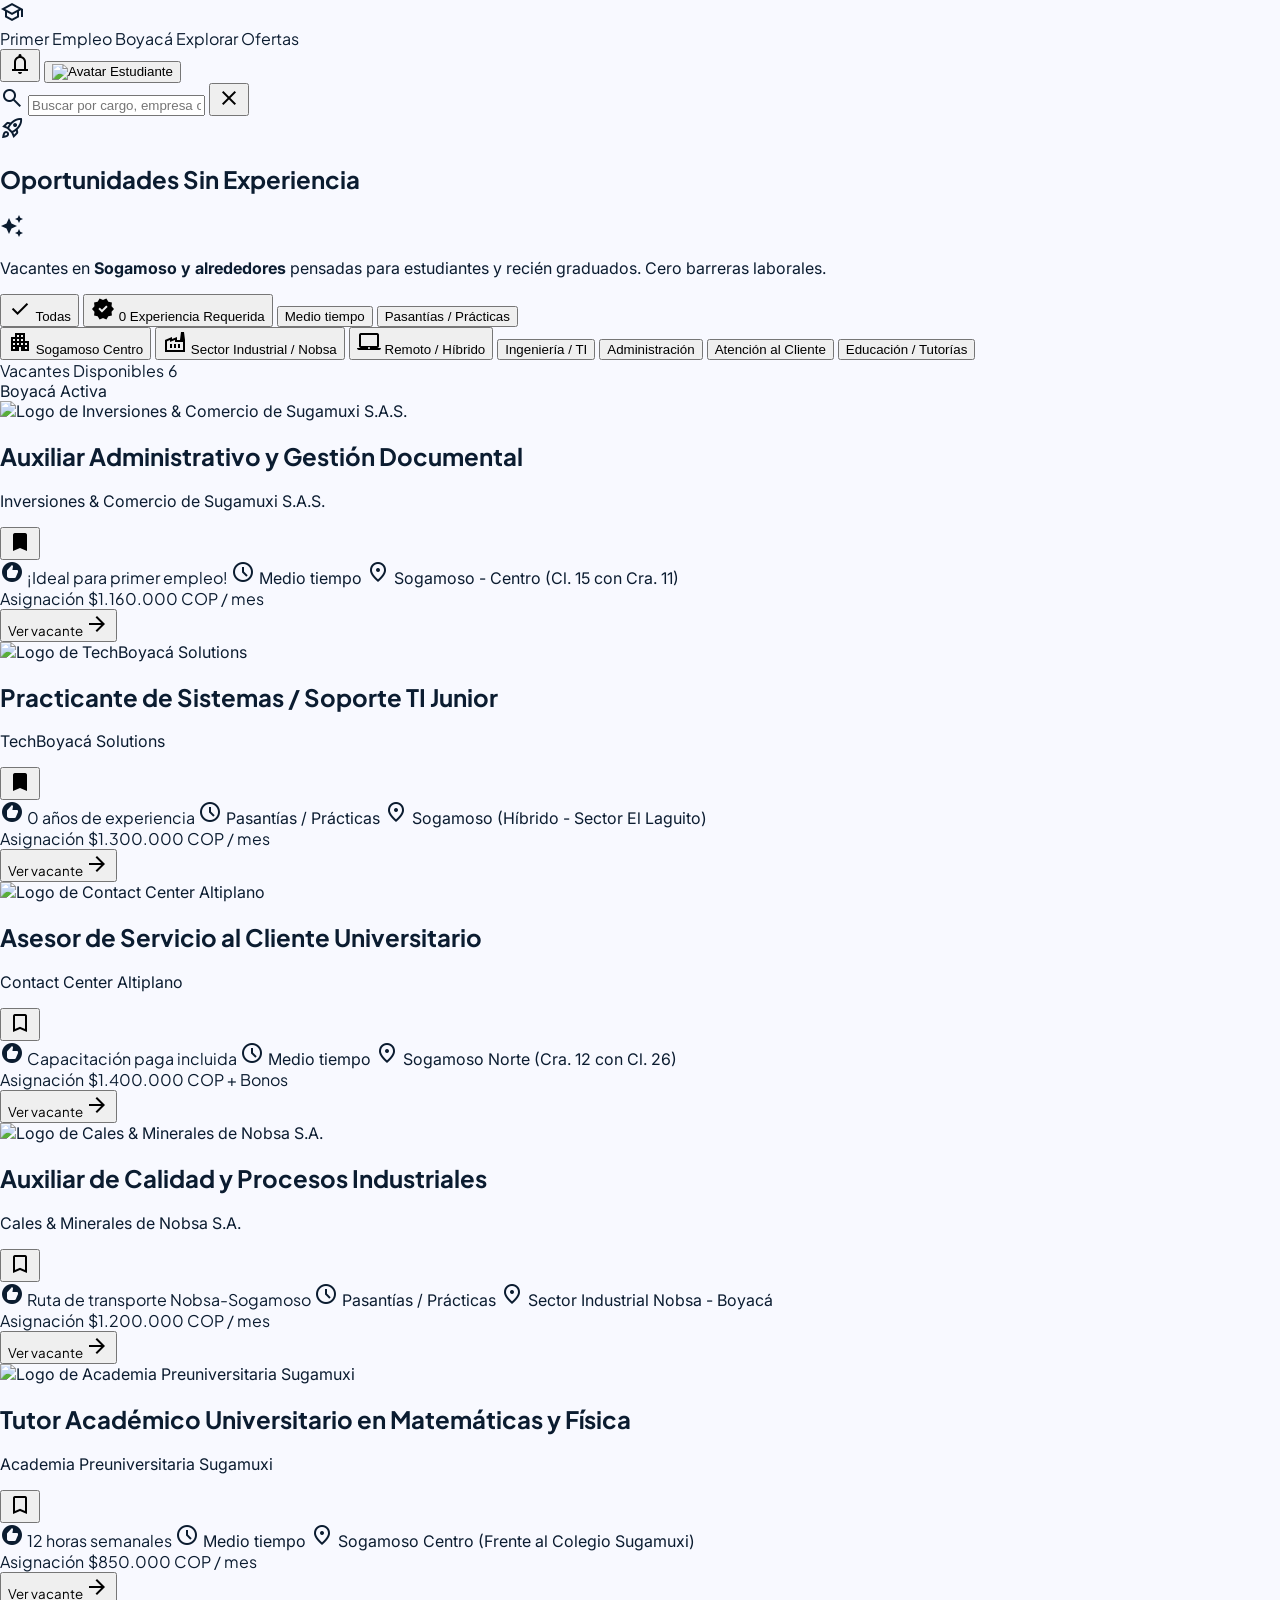
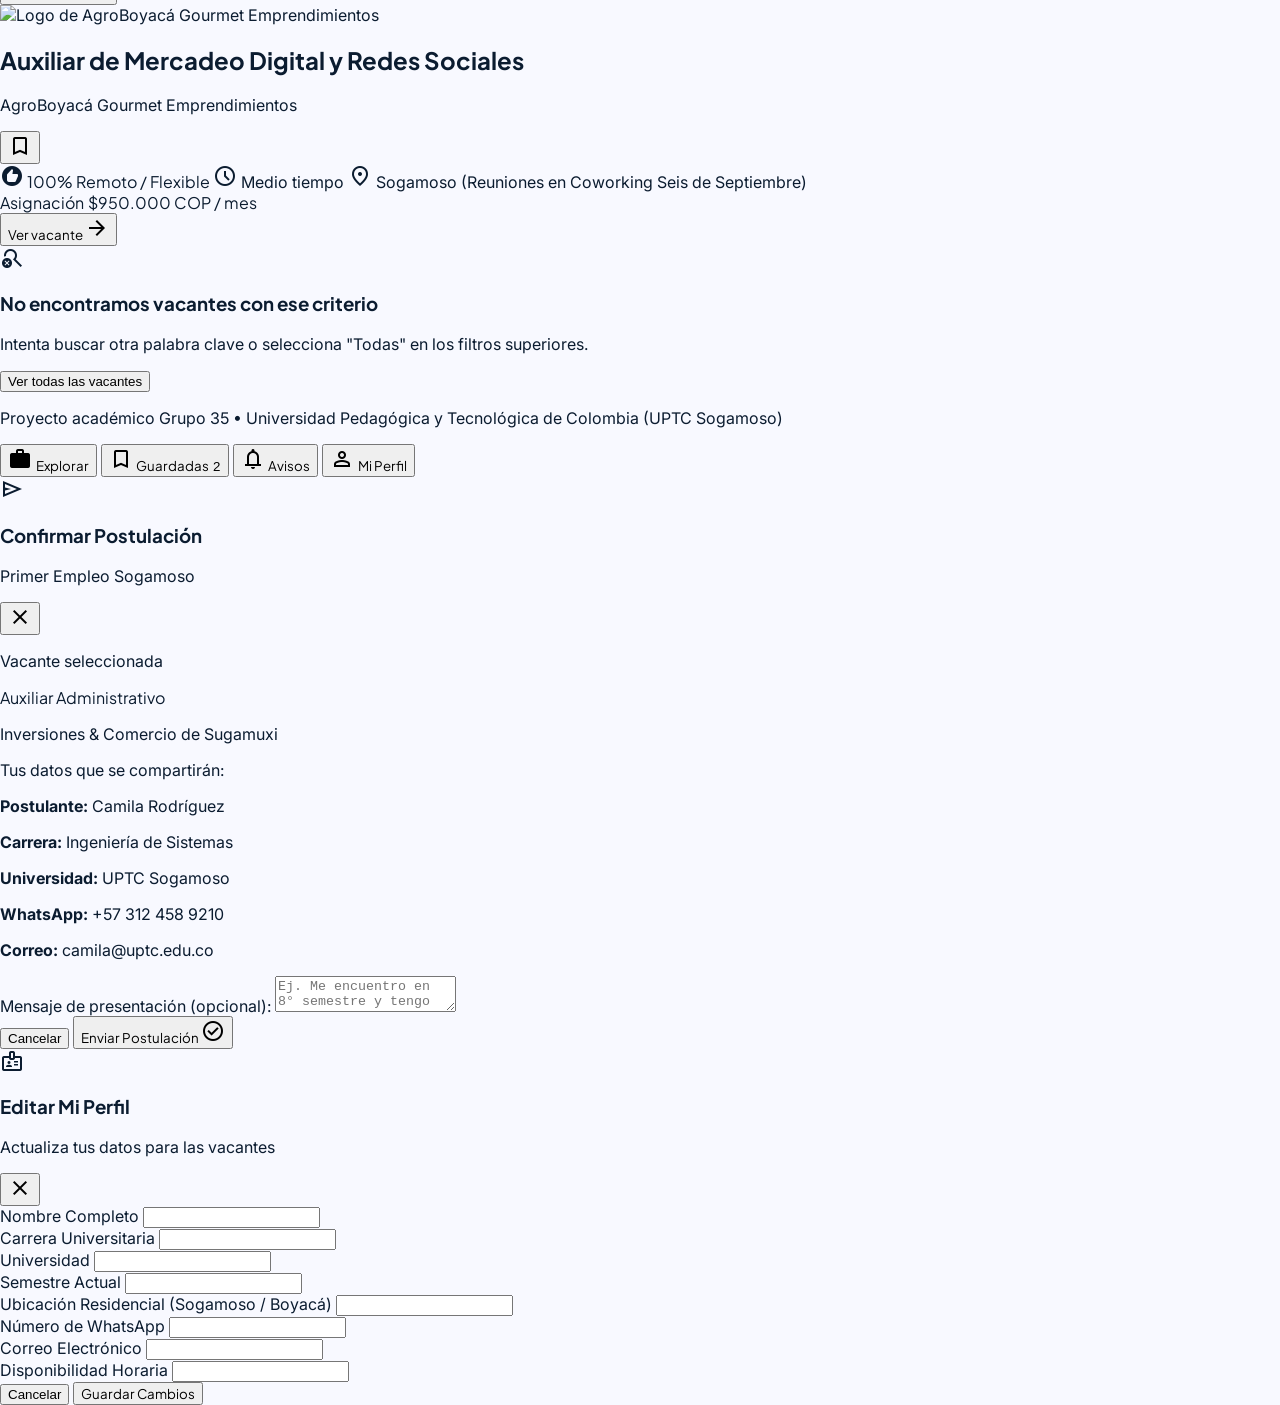
==== index.html @ 39387366 "feat: complete initial implementation of Primer Empleo Boyacá web app (Grupo 35)" ====
<!DOCTYPE html>
<html lang="es">
<head>
  <meta charset="utf-8"/>
  <meta content="width=device-width, initial-scale=1.0, maximum-scale=1.0, user-scalable=no, viewport-fit=cover" name="viewport"/>
  <title>Primer Empleo Boyacá | Sogamoso y Alrededores</title>

  <!-- Google Fonts & Material Symbols -->
  <link rel="preconnect" href="https://fonts.googleapis.com"/>
  <link crossorigin="" href="https://fonts.gstatic.com" rel="preconnect"/>
  <link href="https://fonts.googleapis.com/css2?family=Inter:wght@400;500;600&family=Plus+Jakarta+Sans:wght@600;700;800&display=swap" rel="stylesheet"/>
  <link href="https://fonts.googleapis.com/css2?family=Material+Symbols+Outlined:opsz,wght,FILL,GRAD@20..48,100..700,0..1,-50..200" rel="stylesheet"/>

  <!-- Tailwind CSS CDN -->
  <script src="https://cdn.tailwindcss.com"></script>
  <script id="tailwind-config">
    tailwind.config = {
      darkMode: "class",
      theme: {
        extend: {
          colors: {
            "primary": "#006b47",
            "primary-container": "#00875a",
            "on-primary": "#ffffff",
            "primary-fixed": "#8df7c1",
            "primary-fixed-dim": "#71dba6",
            "on-primary-fixed": "#002113",
            "on-primary-fixed-variant": "#005235",
            "secondary": "#525d80",
            "secondary-container": "#cad6ff",
            "on-secondary-container": "#515c7f",
            "tertiary": "#006a61",
            "tertiary-container": "#00857a",
            "surface": "#f8f9ff",
            "on-surface": "#0b1c30",
            "on-surface-variant": "#3e4942",
            "surface-container-lowest": "#ffffff",
            "surface-container-low": "#eff4ff",
            "surface-container": "#e5eeff",
            "surface-container-high": "#dce9ff",
            "surface-container-highest": "#d3e4fe",
            "error": "#ba1a1a",
            "error-container": "#ffdad6",
            "on-error-container": "#93000a"
          },
          fontFamily: {
            sans: ["Inter", "sans-serif"],
            heading: ["Plus Jakarta Sans", "sans-serif"]
          }
        }
      }
    };
  </script>

  <!-- Custom CSS -->
  <link rel="stylesheet" href="css/styles.css"/>
</head>

<body class="bg-surface font-sans text-on-surface antialiased min-h-screen flex flex-col justify-between selection:bg-primary-fixed selection:text-on-primary-fixed">

  <!-- ================= TOP APP BAR ================= -->
  <header class="fixed top-0 w-full z-40 pt-safe bg-surface/90 backdrop-blur-xl border-b border-surface-container-high/60 shadow-sm transition-all">
    <div class="max-w-2xl mx-auto h-16 px-4 flex items-center justify-between gap-3">
      <!-- Logo y Título -->
      <div class="flex items-center gap-2.5 min-w-0 cursor-pointer" id="header-brand-btn">
        <div class="w-10 h-10 rounded-xl bg-primary text-on-primary flex items-center justify-center shrink-0 shadow-sm">
          <span class="material-symbols-outlined text-[24px]">school</span>
        </div>
        <div class="flex flex-col min-w-0">
          <span class="text-[11px] font-bold uppercase tracking-wider text-primary truncate font-heading">
            Primer Empleo Boyacá
          </span>
          <span class="text-base font-bold text-on-surface leading-tight truncate font-heading" id="header-screen-title">
            Explorar Ofertas
          </span>
        </div>
      </div>

      <!-- Icono de Estado / Perfil Rápido -->
      <div class="flex items-center gap-2">
        <button id="header-alerts-btn" aria-label="Notificaciones" class="relative w-10 h-10 flex items-center justify-center rounded-xl text-on-surface-variant hover:bg-surface-container active:scale-95 transition-all">
          <span class="material-symbols-outlined text-[22px]">notifications</span>
          <span id="header-notif-badge" class="absolute top-2 right-2 w-2.5 h-2.5 bg-primary rounded-full ring-2 ring-surface"></span>
        </button>

        <button id="header-profile-btn" aria-label="Mi Perfil" class="relative group p-0.5 rounded-full hover:ring-2 hover:ring-primary/40 transition-all">
          <img id="header-avatar" alt="Avatar Estudiante" class="w-9 h-9 rounded-full object-cover ring-2 ring-primary/20" src=""/>
          <span class="absolute bottom-0 right-0 w-3 h-3 bg-primary border-2 border-surface rounded-full"></span>
        </button>
      </div>
    </div>
  </header>

  <!-- ================= MAIN CONTENT WRAPPER ================= -->
  <main class="flex-1 w-full max-w-2xl mx-auto pt-16 pb-24 px-4 min-h-screen">

    <!-- ========================================== -->
    <!-- VIEW 1: EXPLORAR OFERTAS                   -->
    <!-- ========================================== -->
    <section id="view-explorar" class="view-screen pt-4 pb-6 space-y-4">
      
      <!-- Buscador principal -->
      <div class="relative w-full">
        <div class="flex items-center w-full h-12 bg-surface-container-lowest rounded-xl border border-surface-container-high/80 shadow-sm px-3.5 gap-2.5 focus-within:ring-2 focus-within:ring-primary/40 focus-within:border-primary transition-all">
          <span class="material-symbols-outlined text-primary text-[22px] shrink-0">search</span>
          <input 
            type="text" 
            id="search-input" 
            placeholder="Buscar por cargo, empresa o área (ej. Soporte, Auxiliar...)"
            class="w-full bg-transparent text-on-surface text-sm placeholder:text-on-surface-variant/70 focus:outline-none"
          />
          <button id="clear-search-btn" type="button" aria-label="Limpiar búsqueda" class="hidden text-on-surface-variant hover:text-on-surface p-1 transition-colors">
            <span class="material-symbols-outlined text-[18px]">close</span>
          </button>
        </div>
      </div>

      <!-- Banner de bienvenida regional -->
      <div class="relative overflow-hidden bg-gradient-to-br from-surface-container via-surface-container-low to-secondary-container/40 rounded-2xl p-4 shadow-sm border border-surface-container-high/50">
        <div class="flex items-start gap-3 relative z-10">
          <div class="w-10 h-10 rounded-xl bg-primary text-on-primary flex items-center justify-center shrink-0 shadow-sm">
            <span class="material-symbols-outlined text-[22px]">rocket_launch</span>
          </div>
          <div class="flex-1 min-w-0 pr-1">
            <div class="flex items-center gap-1.5">
              <h2 class="font-heading font-bold text-base text-on-surface">Oportunidades Sin Experiencia</h2>
              <span class="material-symbols-outlined text-primary text-[18px]" style="font-variation-settings: 'FILL' 1;">auto_awesome</span>
            </div>
            <p class="text-xs text-on-surface-variant mt-0.5 leading-snug">
              Vacantes en <strong>Sogamoso y alrededores</strong> pensadas para estudiantes y recién graduados. Cero barreras laborales.
            </p>
          </div>
        </div>
        <div class="absolute -right-6 -bottom-6 w-24 h-24 rounded-full bg-primary-fixed/30 pointer-events-none blur-xl"></div>
      </div>

      <!-- Carrusel de Filtros Rápidos (Chips) -->
      <div class="w-full overflow-x-auto no-scrollbar -mx-4 px-4 py-1">
        <div class="flex items-center gap-2 whitespace-nowrap min-w-max" id="filter-chips-container">
          <button class="filter-chip active flex items-center gap-1.5 h-8 px-3.5 rounded-full bg-primary text-on-primary text-xs font-semibold shadow-sm transition-all active:scale-95" data-filter="all">
            <span class="material-symbols-outlined text-[16px]">check</span>
            <span>Todas</span>
          </button>
          <button class="filter-chip flex items-center gap-1.5 h-8 px-3.5 rounded-full bg-primary-fixed text-on-primary-fixed text-xs font-semibold shadow-sm transition-all hover:bg-primary-fixed-dim active:scale-95" data-filter="no_exp">
            <span class="material-symbols-outlined text-[16px] text-primary" style="font-variation-settings: 'FILL' 1;">verified</span>
            <span>0 Experiencia Requerida</span>
          </button>
          <button class="filter-chip flex items-center h-8 px-3 rounded-full bg-surface-container-lowest border border-surface-container-high text-on-surface text-xs font-medium transition-all hover:bg-surface-container active:scale-95" data-filter="medio_tiempo">
            Medio tiempo
          </button>
          <button class="filter-chip flex items-center h-8 px-3 rounded-full bg-surface-container-lowest border border-surface-container-high text-on-surface text-xs font-medium transition-all hover:bg-surface-container active:scale-95" data-filter="practicas">
            Pasantías / Prácticas
          </button>
          <div class="h-4 w-[1px] bg-surface-container-highest mx-0.5"></div>
          <button class="filter-chip flex items-center gap-1 h-8 px-3 rounded-full bg-surface-container-low text-secondary text-xs font-medium transition-all hover:bg-surface-container active:scale-95" data-filter="sogamoso_centro">
            <span class="material-symbols-outlined text-[15px]">apartment</span>
            <span>Sogamoso Centro</span>
          </button>
          <button class="filter-chip flex items-center gap-1 h-8 px-3 rounded-full bg-surface-container-low text-secondary text-xs font-medium transition-all hover:bg-surface-container active:scale-95" data-filter="nobsa">
            <span class="material-symbols-outlined text-[15px]">factory</span>
            <span>Sector Industrial / Nobsa</span>
          </button>
          <button class="filter-chip flex items-center gap-1 h-8 px-3 rounded-full bg-surface-container-low text-secondary text-xs font-medium transition-all hover:bg-surface-container active:scale-95" data-filter="remoto">
            <span class="material-symbols-outlined text-[15px]">laptop_mac</span>
            <span>Remoto / Híbrido</span>
          </button>
          <button class="filter-chip flex items-center gap-1 h-8 px-3 rounded-full bg-surface-container text-on-surface text-xs font-medium transition-all hover:bg-surface-container-high active:scale-95" data-filter="area_ingenieria">
            <span>Ingeniería / TI</span>
          </button>
          <button class="filter-chip flex items-center gap-1 h-8 px-3 rounded-full bg-surface-container text-on-surface text-xs font-medium transition-all hover:bg-surface-container-high active:scale-95" data-filter="area_admin">
            <span>Administración</span>
          </button>
          <button class="filter-chip flex items-center gap-1 h-8 px-3 rounded-full bg-surface-container text-on-surface text-xs font-medium transition-all hover:bg-surface-container-high active:scale-95" data-filter="area_servicio">
            <span>Atención al Cliente</span>
          </button>
          <button class="filter-chip flex items-center gap-1 h-8 px-3 rounded-full bg-surface-container text-on-surface text-xs font-medium transition-all hover:bg-surface-container-high active:scale-95" data-filter="area_tutoria">
            <span>Educación / Tutorías</span>
          </button>
        </div>
      </div>

      <!-- Barra de estado del feed -->
      <div class="flex items-center justify-between pt-1 px-1">
        <div class="flex items-center gap-2">
          <span class="font-heading font-bold text-base text-on-surface">Vacantes Disponibles</span>
          <span id="jobs-count-badge" class="px-2 py-0.5 rounded-full bg-primary text-on-primary text-xs font-bold font-heading">
            6
          </span>
        </div>
        <span class="text-xs text-secondary font-medium flex items-center gap-1">
          <span class="w-2 h-2 rounded-full bg-primary animate-pulse"></span>
          Boyacá Activa
        </span>
      </div>

      <!-- Feed de ofertas laborales -->
      <div id="jobs-feed-container" class="space-y-4">
        <!-- Renderizado dinámicamente con JavaScript -->
      </div>

      <!-- Estado vacío para búsquedas sin resultados -->
      <div id="jobs-empty-state" class="hidden flex-col items-center justify-center p-8 text-center bg-surface-container-lowest rounded-2xl border border-surface-container-high/60">
        <div class="w-14 h-14 rounded-full bg-surface-container flex items-center justify-center text-on-surface-variant mb-3">
          <span class="material-symbols-outlined text-[28px]">search_off</span>
        </div>
        <h3 class="font-heading font-bold text-base text-on-surface">No encontramos vacantes con ese criterio</h3>
        <p class="text-xs text-on-surface-variant mt-1 max-w-xs">
          Intenta buscar otra palabra clave o selecciona "Todas" en los filtros superiores.
        </p>
        <button id="reset-filters-btn" class="mt-4 px-4 py-2 bg-primary text-on-primary rounded-xl text-xs font-semibold hover:bg-primary-container transition-all">
          Ver todas las vacantes
        </button>
      </div>

      <!-- Tarjeta informativa de proyecto UPTC / Grupo 35 -->
      <div class="p-3.5 bg-surface-container-lowest rounded-xl border border-surface-container-high/60 text-center">
        <p class="text-[11px] text-on-surface-variant">
          Proyecto académico Grupo 35 • Universidad Pedagógica y Tecnológica de Colombia (UPTC Sogamoso)
        </p>
      </div>
    </section>

    <!-- ========================================== -->
    <!-- VIEW 2: DETALLE DE VACANTE                 -->
    <!-- ========================================== -->
    <section id="view-detalle" class="view-screen hidden pt-2 pb-6 space-y-4">
      
      <!-- Barra superior de navegación interna -->
      <div class="flex items-center justify-between pb-1">
        <button id="btn-back-detail" class="flex items-center gap-1 px-3 py-1.5 rounded-xl bg-surface-container text-on-surface hover:bg-surface-container-high active:scale-95 transition-all text-xs font-semibold">
          <span class="material-symbols-outlined text-[18px]">arrow_back</span>
          <span>Volver al listado</span>
        </button>
        <button id="detail-share-btn" class="w-9 h-9 rounded-xl bg-surface-container-lowest border border-surface-container-high text-on-surface-variant hover:text-primary flex items-center justify-center active:scale-95 transition-all" title="Compartir vacante">
          <span class="material-symbols-outlined text-[20px]">share</span>
        </button>
      </div>

      <!-- Trust Badge: Oportunidad Juvenil Verificada -->
      <div class="bg-primary-fixed/20 p-3.5 rounded-xl flex items-center justify-between gap-3 shadow-sm border border-primary-fixed/40">
        <div class="flex items-center gap-2.5">
          <div class="w-9 h-9 rounded-full bg-primary flex items-center justify-center text-on-primary shrink-0 shadow-sm">
            <span class="material-symbols-outlined text-[18px]">verified</span>
          </div>
          <div>
            <p class="text-xs font-bold text-primary font-heading tracking-tight">Oportunidad Juvenil Verificada</p>
            <p class="text-[11px] text-on-surface-variant">Sin barreras ni exigencia de experiencia previa</p>
          </div>
        </div>
        <span class="px-2 py-0.5 rounded-full bg-primary-fixed text-on-primary-fixed text-[10px] font-extrabold uppercase shrink-0">
          100% Sugamuxi
        </span>
      </div>

      <!-- Tarjeta de Cabecera de la Vacante -->
      <div class="bg-surface-container-lowest p-5 rounded-2xl shadow-sm border border-surface-container-high/60 space-y-3.5">
        <div class="flex items-start gap-3.5">
          <div class="w-13 h-13 w-12 h-12 rounded-xl bg-surface-container flex items-center justify-center shrink-0 overflow-hidden shadow-inner">
            <img id="detail-company-logo" class="w-full h-full object-cover" src="" alt="Logo Empresa"/>
          </div>
          <div class="flex-1 min-w-0">
            <span class="inline-block px-2.5 py-0.5 rounded-full bg-primary/10 text-primary text-[11px] font-bold font-heading mb-1">
              Sin experiencia previa
            </span>
            <h2 id="detail-title" class="font-heading font-extrabold text-lg text-on-surface leading-snug">
              Título de la Vacante
            </h2>
            <p id="detail-company" class="text-xs text-secondary font-semibold mt-0.5">
              Empresa
            </p>
          </div>
        </div>

        <!-- Insignias rápidas -->
        <div class="flex flex-wrap gap-2 pt-1">
          <div class="flex items-center gap-1.5 px-3 py-1 rounded-lg bg-surface-container text-on-surface-variant text-xs font-medium">
            <span class="material-symbols-outlined text-[16px] text-tertiary">location_on</span>
            <span id="detail-location-badge">Sogamoso</span>
          </div>
          <div class="flex items-center gap-1.5 px-3 py-1 rounded-lg bg-secondary-container/50 text-on-secondary-container text-xs font-medium">
            <span class="material-symbols-outlined text-[16px]">schedule</span>
            <span id="detail-modality-badge">Medio tiempo</span>
          </div>
          <div class="flex items-center gap-1.5 px-3 py-1 rounded-lg bg-surface-container text-on-surface-variant text-xs font-medium">
            <span class="material-symbols-outlined text-[16px] text-primary">school</span>
            <span>Adaptable a clases</span>
          </div>
        </div>

        <!-- Bloque de Remuneración -->
        <div class="p-3.5 bg-surface-container-low rounded-xl flex items-center justify-between">
          <div>
            <p class="text-[10px] font-bold uppercase tracking-wider text-on-surface-variant font-heading">Asignación Mensual</p>
            <p id="detail-salary" class="font-heading font-extrabold text-base text-primary">
              $1.160.000 COP <span class="text-xs font-normal text-on-surface-variant">/ mes</span>
            </p>
          </div>
          <div class="text-right">
            <span id="detail-perk" class="inline-flex items-center gap-1 text-on-surface text-[11px] bg-surface-container-highest px-2.5 py-1 rounded-md font-medium">
              <span class="material-symbols-outlined text-[14px] text-primary">commute</span>
              Aux. transporte incluido
            </span>
          </div>
        </div>
      </div>

      <!-- Pestañas Interactivas: Requisitos / Funciones / Sede -->
      <div class="bg-surface-container-lowest rounded-2xl shadow-sm border border-surface-container-high/60 overflow-hidden">
        <!-- Controles de Pestañas -->
        <div class="flex bg-surface-container-low p-1.5 gap-1.5" role="tablist">
          <button id="tab-req-btn" class="tab-btn active flex-1 py-2 px-2.5 rounded-lg text-xs font-bold transition-all flex items-center justify-center gap-1.5">
            <span class="material-symbols-outlined text-[16px]">fact_check</span>
            <span>Requisitos</span>
          </button>
          <button id="tab-func-btn" class="tab-btn flex-1 py-2 px-2.5 rounded-lg text-xs font-semibold transition-all flex items-center justify-center gap-1.5">
            <span class="material-symbols-outlined text-[16px]">assignment</span>
            <span>Funciones</span>
          </button>
          <button id="tab-loc-btn" class="tab-btn flex-1 py-2 px-2.5 rounded-lg text-xs font-semibold transition-all flex items-center justify-center gap-1.5">
            <span class="material-symbols-outlined text-[16px]">storefront</span>
            <span>Sede & Plus</span>
          </button>
        </div>

        <!-- Contenido Pestaña 1: Requisitos -->
        <div id="tab-content-req" class="p-4 space-y-3.5">
          <div>
            <h3 class="font-heading font-bold text-sm text-on-surface mb-1">Perfil Académico Sugerido</h3>
            <p id="detail-academic" class="text-xs text-on-surface-variant leading-relaxed">
              Dirigido a estudiantes de educación superior de Sogamoso.
            </p>
          </div>
          <div class="space-y-2">
            <h3 class="font-heading font-bold text-sm text-on-surface">Requisitos Básicos</h3>
            <ul id="detail-requirements-list" class="space-y-2">
              <!-- Renderizado dinámico -->
            </ul>
          </div>
        </div>

        <!-- Contenido Pestaña 2: Funciones -->
        <div id="tab-content-func" class="p-4 space-y-3 hidden">
          <h3 class="font-heading font-bold text-sm text-on-surface">Lo que aprenderás y harás en el cargo</h3>
          <ul id="detail-duties-list" class="space-y-2.5">
            <!-- Renderizado dinámico -->
          </ul>
        </div>

        <!-- Contenido Pestaña 3: Sede & Plus -->
        <div id="tab-content-loc" class="p-4 space-y-3.5 hidden">
          <div>
            <h3 class="font-heading font-bold text-sm text-on-surface mb-1">Ubicación y Entorno</h3>
            <div class="flex items-start gap-2.5 p-3 rounded-xl bg-surface-container-low text-xs">
              <span class="material-symbols-outlined text-primary text-[20px] shrink-0 mt-0.5">pin_drop</span>
              <div class="space-y-1">
                <p id="detail-address" class="font-semibold text-on-surface">Calle 15 Sogamoso Centro</p>
                <p id="detail-nearby" class="text-on-surface-variant">A dos cuadras de la Plaza de la Villa</p>
              </div>
            </div>
          </div>
          <div class="p-3 rounded-xl bg-surface-container-low text-xs space-y-1">
            <div class="flex items-center gap-1.5 font-semibold text-on-surface">
              <span class="material-symbols-outlined text-tertiary text-[18px]">nature_people</span>
              <span>Ambiente Laboral Juvenil</span>
            </div>
            <p id="detail-atmosphere" class="text-on-surface-variant">
              Tutor asignado y cultura orientada al aprendizaje formativo.
            </p>
          </div>
        </div>
      </div>

      <!-- Barra flotante inferior de acciones para la vacante -->
      <div class="sticky bottom-20 z-20 bg-surface/95 backdrop-blur-md p-3 rounded-2xl border border-surface-container-high/80 shadow-lg flex items-center gap-2.5">
        <button id="detail-toggle-save-btn" class="w-12 h-12 rounded-xl border border-surface-container-high bg-surface-container-lowest text-on-surface-variant hover:text-primary flex items-center justify-center shrink-0 active:scale-95 transition-all" title="Guardar oferta">
          <span class="material-symbols-outlined text-[24px]">bookmark</span>
        </button>
        <button id="detail-apply-btn" class="flex-1 h-12 rounded-xl bg-primary hover:bg-primary-container text-on-primary font-heading font-bold text-sm shadow-md active:scale-98 transition-all flex items-center justify-center gap-2">
          <span>Postularme con mi Perfil</span>
          <span class="material-symbols-outlined text-[18px]">send</span>
        </button>
      </div>
    </section>

    <!-- ========================================== -->
    <!-- VIEW 3: OFERTAS GUARDADAS                  -->
    <!-- ========================================== -->
    <section id="view-guardadas" class="view-screen hidden pt-4 pb-6 space-y-4">
      
      <!-- Banner de bienvenida -->
      <div class="relative overflow-hidden rounded-2xl bg-surface-container-low p-4 shadow-sm border border-surface-container-high/60">
        <div class="flex items-start gap-3">
          <div class="w-10 h-10 rounded-xl bg-primary/10 flex items-center justify-center shrink-0 text-primary">
            <span class="material-symbols-outlined text-[24px]">bookmark_heart</span>
          </div>
          <div class="flex-1 min-w-0">
            <div class="flex items-center justify-between gap-2">
              <h2 class="font-heading font-bold text-base text-on-surface">Tus Ofertas Guardadas</h2>
              <span id="saved-count-pill" class="px-2.5 py-0.5 rounded-full bg-primary-container text-on-primary text-xs font-bold font-heading shrink-0">
                2 vacantes
              </span>
            </div>
            <p class="text-xs text-on-surface-variant mt-0.5">
              Revisa periódicamente los plazos para no perder ninguna oportunidad.
            </p>
          </div>
        </div>
      </div>

      <!-- Chips de Filtrado de Guardadas -->
      <div class="flex items-center gap-2 overflow-x-auto no-scrollbar py-1">
        <button class="saved-filter-chip active flex items-center gap-1.5 px-3 py-1.5 rounded-full bg-primary text-on-primary text-xs font-semibold shrink-0 shadow-sm transition-all" data-filter="all">
          <span class="material-symbols-outlined text-[15px]">all_inclusive</span>
          <span id="saved-filter-all-label">Todas (2)</span>
        </button>
        <button class="saved-filter-chip flex items-center gap-1.5 px-3 py-1.5 rounded-full bg-surface-container-lowest border border-surface-container-high text-on-surface text-xs font-medium shrink-0 hover:bg-surface-container transition-all" data-filter="active">
          <span class="material-symbols-outlined text-[15px] text-primary">check_circle</span>
          <span id="saved-filter-active-label">Disponibles</span>
        </button>
        <button class="saved-filter-chip flex items-center gap-1.5 px-3 py-1.5 rounded-full bg-surface-container-lowest border border-surface-container-high text-on-surface text-xs font-medium shrink-0 hover:bg-surface-container transition-all" data-filter="closing">
          <span class="material-symbols-outlined text-[15px] text-error">timer</span>
          <span id="saved-filter-closing-label">Próximas a cerrar</span>
        </button>
      </div>

      <!-- Lista de ofertas guardadas -->
      <div id="saved-jobs-container" class="space-y-4">
        <!-- Renderizado dinámico -->
      </div>

      <!-- Estado vacío para guardadas -->
      <div id="saved-empty-state" class="hidden flex-col items-center justify-center p-8 text-center bg-surface-container-lowest rounded-2xl border border-surface-container-high/60">
        <div class="w-14 h-14 rounded-full bg-surface-container flex items-center justify-center text-primary mb-3">
          <span class="material-symbols-outlined text-[28px]">bookmark_add</span>
        </div>
        <h3 class="font-heading font-bold text-base text-on-surface">No tienes ofertas guardadas aún</h3>
        <p class="text-xs text-on-surface-variant mt-1 max-w-xs">
          Guarda las ofertas que llamen tu atención para revisarlas luego con calma o postularte.
        </p>
        <button id="go-explore-from-saved" class="mt-4 px-4 py-2 bg-primary text-on-primary rounded-xl text-xs font-semibold hover:bg-primary-container transition-all">
          Explorar vacantes ahora
        </button>
      </div>
    </section>

    <!-- ========================================== -->
    <!-- VIEW 4: PERFIL DEL ESTUDIANTE              -->
    <!-- ========================================== -->
    <section id="view-perfil" class="view-screen hidden pt-4 pb-6 space-y-4">
      
      <!-- Tarjeta Principal del Perfil -->
      <div class="relative bg-surface-container-lowest rounded-2xl p-5 shadow-sm border border-surface-container-high/60 overflow-hidden">
        <div class="absolute -right-8 -top-8 w-32 h-32 rounded-full bg-secondary-container/40 pointer-events-none blur-2xl"></div>
        
        <div class="flex items-start justify-between gap-3 mb-3">
          <div class="relative shrink-0">
            <img id="profile-avatar" class="w-16 h-16 rounded-2xl object-cover shadow-sm bg-surface-container ring-2 ring-primary/20" src="" alt="Foto Perfil"/>
            <div class="absolute -bottom-1 -right-1 bg-surface-container-lowest p-1 rounded-full shadow-sm">
              <div class="w-3.5 h-3.5 bg-primary rounded-full flex items-center justify-center">
                <span class="material-symbols-outlined text-[10px] text-on-primary font-bold">verified</span>
              </div>
            </div>
          </div>
          
          <button id="btn-open-edit-profile" class="flex items-center gap-1.5 px-3 py-1.5 rounded-xl bg-surface-container hover:bg-surface-container-high text-primary font-heading font-bold text-xs transition-all active:scale-95 shadow-sm">
            <span class="material-symbols-outlined text-[16px]">edit</span>
            <span>Editar Perfil</span>
          </button>
        </div>

        <div>
          <span class="inline-flex items-center gap-1.5 px-2.5 py-0.5 rounded-full bg-primary/10 text-primary text-[11px] font-bold font-heading mb-1">
            <span class="w-2 h-2 rounded-full bg-primary animate-pulse"></span>
            Buscando Primer Empleo
          </span>
          <h2 id="profile-name" class="font-heading font-extrabold text-lg text-on-surface">Camila Rodríguez Morales</h2>
          <p id="profile-career" class="text-xs text-on-surface-variant mt-0.5">
            Estudiante de 8° Semestre • Ingeniería de Sistemas y Computación
          </p>
          <div class="flex items-center gap-1 text-on-surface-variant text-xs mt-1">
            <span class="material-symbols-outlined text-[15px] text-primary">location_on</span>
            <span id="profile-location">Sogamoso, Boyacá</span>
          </div>
        </div>

        <!-- Barra de completitud -->
        <div class="mt-4 pt-3 border-t border-surface-container-high/60">
          <div class="flex items-center justify-between mb-1.5">
            <div class="flex items-center gap-1.5">
              <span class="material-symbols-outlined text-[16px] text-primary">electric_bolt</span>
              <span class="text-xs font-heading font-semibold text-on-surface">Completitud del Perfil</span>
            </div>
            <span id="profile-completion-pct" class="font-heading font-bold text-xs text-primary">85%</span>
          </div>
          <div class="w-full h-2 bg-surface-container-highest rounded-full overflow-hidden">
            <div id="profile-completion-bar" class="h-full bg-primary rounded-full transition-all duration-500 ease-out" style="width: 85%;"></div>
          </div>
          <p class="text-[11px] text-on-surface-variant mt-1.5 flex items-center gap-1">
            <span class="material-symbols-outlined text-[13px] text-tertiary">check_circle</span>
            <span>Un perfil completo duplica tus oportunidades de contacto por empresas en Sogamoso.</span>
          </p>
        </div>
      </div>

      <!-- Datos Básicos -->
      <div class="bg-surface-container-lowest rounded-2xl p-4 shadow-sm border border-surface-container-high/60 space-y-3">
        <div class="flex items-center gap-2">
          <div class="w-8 h-8 rounded-lg bg-surface-container flex items-center justify-center text-primary">
            <span class="material-symbols-outlined text-[20px]">person_pin</span>
          </div>
          <h3 class="font-heading font-bold text-sm text-on-surface">Datos de Contacto y Disponibilidad</h3>
        </div>

        <div class="grid grid-cols-1 gap-2 text-xs">
          <div class="flex items-start gap-2.5 p-2.5 rounded-xl bg-surface-container-low">
            <span class="material-symbols-outlined text-[18px] text-secondary mt-0.5">home_pin</span>
            <div>
              <p class="text-[10px] text-on-surface-variant uppercase font-bold tracking-wider">Ubicación Residencial</p>
              <p id="profile-residence" class="font-semibold text-on-surface">Sogamoso, Boyacá (Barrio El Laguito)</p>
            </div>
          </div>

          <div class="flex items-start gap-2.5 p-2.5 rounded-xl bg-surface-container-low">
            <span class="material-symbols-outlined text-[18px] text-secondary mt-0.5">chat</span>
            <div>
              <p class="text-[10px] text-on-surface-variant uppercase font-bold tracking-wider">WhatsApp • Contacto Rápido</p>
              <p id="profile-phone" class="font-semibold text-on-surface">+57 312 458 9210</p>
            </div>
          </div>

          <div class="flex items-start gap-2.5 p-2.5 rounded-xl bg-surface-container-low">
            <span class="material-symbols-outlined text-[18px] text-secondary mt-0.5">mail</span>
            <div class="min-w-0">
              <p class="text-[10px] text-on-surface-variant uppercase font-bold tracking-wider">Correo Institucional</p>
              <p id="profile-email" class="font-semibold text-primary truncate">camila.rodriguez01@uptc.edu.co</p>
            </div>
          </div>

          <div class="flex items-start gap-2.5 p-2.5 rounded-xl bg-primary/5 border border-primary/20">
            <span class="material-symbols-outlined text-[18px] text-primary mt-0.5">schedule</span>
            <div>
              <p class="text-[10px] text-primary uppercase font-bold tracking-wider">Disponibilidad Horaria</p>
              <p id="profile-availability" class="font-semibold text-on-surface">Medio tiempo (Tardes y sábados disponibles)</p>
            </div>
          </div>
        </div>
      </div>

      <!-- Estudios Universitarios -->
      <div class="bg-surface-container-lowest rounded-2xl p-4 shadow-sm border border-surface-container-high/60 space-y-3">
        <div class="flex items-center gap-2">
          <div class="w-8 h-8 rounded-lg bg-surface-container flex items-center justify-center text-primary">
            <span class="material-symbols-outlined text-[20px]">school</span>
          </div>
          <h3 class="font-heading font-bold text-sm text-on-surface">Formación Académica</h3>
        </div>

        <div class="p-3 rounded-xl bg-surface-container-low space-y-1 text-xs">
          <div class="flex items-center justify-between">
            <span id="profile-university" class="font-heading font-bold text-on-surface">UPTC Sede Sogamoso</span>
            <span id="profile-semester-badge" class="px-2 py-0.5 bg-primary-container text-on-primary rounded-full text-[10px] font-bold">8° Semestre</span>
          </div>
          <p id="profile-faculty" class="text-on-surface-variant">Facultad Seccional Sogamoso</p>
          <p id="profile-degree" class="font-medium text-secondary">Ingeniería de Sistemas y Computación</p>
        </div>
      </div>

      <!-- Habilidades Técnicas -->
      <div class="bg-surface-container-lowest rounded-2xl p-4 shadow-sm border border-surface-container-high/60 space-y-3">
        <div class="flex items-center justify-between">
          <div class="flex items-center gap-2">
            <div class="w-8 h-8 rounded-lg bg-surface-container flex items-center justify-center text-primary">
              <span class="material-symbols-outlined text-[20px]">terminal</span>
            </div>
            <h3 class="font-heading font-bold text-sm text-on-surface">Habilidades Técnicas</h3>
          </div>
        </div>

        <div id="technical-skills-list" class="flex flex-wrap gap-1.5">
          <!-- Renderizado dinámico -->
        </div>

        <!-- Input para agregar nueva habilidad técnica -->
        <div class="flex items-center gap-2 pt-1">
          <input 
            type="text" 
            id="new-tech-skill-input" 
            placeholder="Añadir habilidad (ej. Excel, Python...)"
            class="flex-1 bg-surface-container-low text-xs rounded-xl px-3 py-2 border border-surface-container-high focus:outline-none focus:ring-1 focus:ring-primary"
          />
          <button id="add-tech-skill-btn" class="px-3 py-2 bg-primary text-on-primary rounded-xl text-xs font-semibold hover:bg-primary-container active:scale-95 transition-all">
            Agregar
          </button>
        </div>
      </div>

      <!-- Habilidades Blandas -->
      <div class="bg-surface-container-lowest rounded-2xl p-4 shadow-sm border border-surface-container-high/60 space-y-3">
        <div class="flex items-center justify-between">
          <div class="flex items-center gap-2">
            <div class="w-8 h-8 rounded-lg bg-surface-container flex items-center justify-center text-primary">
              <span class="material-symbols-outlined text-[20px]">psychology</span>
            </div>
            <h3 class="font-heading font-bold text-sm text-on-surface">Competencias y Habilidades Blandas</h3>
          </div>
        </div>

        <div id="soft-skills-list" class="flex flex-wrap gap-1.5">
          <!-- Renderizado dinámico -->
        </div>

        <!-- Input para agregar nueva habilidad blanda -->
        <div class="flex items-center gap-2 pt-1">
          <input 
            type="text" 
            id="new-soft-skill-input" 
            placeholder="Añadir competencia (ej. Liderazgo, Puntualidad...)"
            class="flex-1 bg-surface-container-low text-xs rounded-xl px-3 py-2 border border-surface-container-high focus:outline-none focus:ring-1 focus:ring-primary"
          />
          <button id="add-soft-skill-btn" class="px-3 py-2 bg-secondary text-on-primary rounded-xl text-xs font-semibold hover:bg-secondary-container hover:text-on-secondary-container active:scale-95 transition-all">
            Agregar
          </button>
        </div>
      </div>

      <!-- Créditos Grupo 35 -->
      <div class="p-4 bg-surface-container rounded-2xl text-center space-y-1">
        <p class="font-heading font-bold text-xs text-on-surface">Primer Empleo Boyacá • Sogamoso</p>
        <p class="text-[11px] text-on-surface-variant">
          Desarrollado por Grupo 35: Danna Ximena Ibañez, Liseth Bibiana Pérez, Daniel Alejandro Bonilla, Nelson Leonardo Rojas.
        </p>
      </div>
    </section>

    <!-- ========================================== -->
    <!-- VIEW 5: AVISOS Y NOTIFICACIONES            -->
    <!-- ========================================== -->
    <section id="view-avisos" class="view-screen hidden pt-4 pb-6 space-y-4">
      <div class="flex items-center justify-between">
        <h2 class="font-heading font-bold text-base text-on-surface">Avisos y Novedades</h2>
        <button id="mark-read-all-btn" class="text-xs text-primary font-semibold hover:underline">
          Marcar todo como leído
        </button>
      </div>

      <div id="notifications-list" class="space-y-3">
        <!-- Renderizado dinámico -->
      </div>
    </section>
  </main>

  <!-- ================= BOTTOM NAVIGATION BAR ================= -->
  <nav class="fixed bottom-0 w-full z-40 pb-safe bg-surface/90 backdrop-blur-xl border-t border-surface-container-high/60 shadow-lg">
    <div class="max-w-2xl mx-auto h-16 px-3 flex items-center justify-around">
      <button class="nav-item flex flex-col items-center justify-center w-16 h-12 text-primary transition-colors group" data-view="explorar">
        <span class="material-symbols-outlined text-[24px] group-hover:scale-105 transition-transform" style="font-variation-settings: 'FILL' 1;">work</span>
        <span class="text-[11px] font-semibold mt-0.5 tracking-tight font-heading">Explorar</span>
      </button>

      <button class="nav-item flex flex-col items-center justify-center w-16 h-12 text-on-surface-variant hover:text-primary transition-colors group relative" data-view="guardadas">
        <span class="material-symbols-outlined text-[24px] group-hover:scale-105 transition-transform">bookmark</span>
        <span class="text-[11px] mt-0.5 tracking-tight font-heading">Guardadas</span>
        <span id="nav-saved-badge" class="hidden absolute top-1 right-3 w-4 h-4 bg-primary text-on-primary text-[9px] font-bold rounded-full flex items-center justify-center">2</span>
      </button>

      <button class="nav-item flex flex-col items-center justify-center w-16 h-12 text-on-surface-variant hover:text-primary transition-colors group relative" data-view="avisos">
        <span class="material-symbols-outlined text-[24px] group-hover:scale-105 transition-transform">notifications</span>
        <span class="text-[11px] mt-0.5 tracking-tight font-heading">Avisos</span>
        <span id="nav-notif-dot" class="absolute top-1.5 right-4 w-2 h-2 bg-primary rounded-full"></span>
      </button>

      <button class="nav-item flex flex-col items-center justify-center w-16 h-12 text-on-surface-variant hover:text-primary transition-colors group" data-view="perfil">
        <span class="material-symbols-outlined text-[24px] group-hover:scale-105 transition-transform">person</span>
        <span class="text-[11px] mt-0.5 tracking-tight font-heading">Mi Perfil</span>
      </button>
    </div>
  </nav>

  <!-- ================= MODAL: POSTULARME A VACANTE ================= -->
  <div id="modal-apply" class="fixed inset-0 z-50 bg-on-surface/40 backdrop-blur-sm hidden items-center justify-center p-4">
    <div class="w-full max-w-md bg-surface-container-lowest rounded-2xl p-5 shadow-2xl border border-surface-container-high space-y-4 animate-slide-up">
      <div class="flex items-center justify-between">
        <div class="flex items-center gap-2">
          <div class="w-9 h-9 rounded-xl bg-primary/10 text-primary flex items-center justify-center">
            <span class="material-symbols-outlined text-[20px]">send</span>
          </div>
          <div>
            <h3 class="font-heading font-bold text-base text-on-surface">Confirmar Postulación</h3>
            <p class="text-[11px] text-on-surface-variant">Primer Empleo Sogamoso</p>
          </div>
        </div>
        <button id="close-modal-apply-btn" class="w-8 h-8 rounded-full bg-surface-container text-on-surface-variant hover:text-on-surface flex items-center justify-center">
          <span class="material-symbols-outlined text-[18px]">close</span>
        </button>
      </div>

      <div class="p-3 rounded-xl bg-surface-container-low space-y-1 text-xs">
        <p class="text-[10px] text-on-surface-variant uppercase font-bold tracking-wider">Vacante seleccionada</p>
        <p id="modal-apply-job-title" class="font-heading font-bold text-sm text-primary">Auxiliar Administrativo</p>
        <p id="modal-apply-company" class="text-secondary font-medium">Inversiones & Comercio de Sugamuxi</p>
      </div>

      <div class="space-y-2 text-xs">
        <p class="text-[11px] font-bold text-on-surface">Tus datos que se compartirán:</p>
        <div class="space-y-1.5 p-3 rounded-xl border border-surface-container-high bg-surface-container-lowest">
          <p><strong class="text-on-surface-variant">Postulante:</strong> <span id="modal-apply-name">Camila Rodríguez</span></p>
          <p><strong class="text-on-surface-variant">Carrera:</strong> <span id="modal-apply-career">Ingeniería de Sistemas</span></p>
          <p><strong class="text-on-surface-variant">Universidad:</strong> <span id="modal-apply-uni">UPTC Sogamoso</span></p>
          <p><strong class="text-on-surface-variant">WhatsApp:</strong> <span id="modal-apply-phone">+57 312 458 9210</span></p>
          <p><strong class="text-on-surface-variant">Correo:</strong> <span id="modal-apply-email">camila@uptc.edu.co</span></p>
        </div>
      </div>

      <div class="space-y-1">
        <label for="apply-note" class="text-[11px] font-semibold text-on-surface">Mensaje de presentación (opcional):</label>
        <textarea id="apply-note" rows="2" placeholder="Ej. Me encuentro en 8° semestre y tengo disponibilidad en las tardes..." class="w-full text-xs p-2.5 rounded-xl border border-surface-container-high bg-surface-container-low focus:outline-none focus:ring-1 focus:ring-primary"></textarea>
      </div>

      <div class="flex items-center gap-2 pt-1">
        <button id="cancel-apply-btn" class="flex-1 py-2.5 rounded-xl bg-surface-container text-on-surface text-xs font-semibold hover:bg-surface-container-high transition-all">
          Cancelar
        </button>
        <button id="confirm-apply-btn" class="flex-1 py-2.5 rounded-xl bg-primary text-on-primary font-heading font-bold text-xs hover:bg-primary-container shadow-sm transition-all flex items-center justify-center gap-1.5">
          <span>Enviar Postulación</span>
          <span class="material-symbols-outlined text-[16px]">check_circle</span>
        </button>
      </div>
    </div>
  </div>

  <!-- ================= MODAL: EDITAR PERFIL ================= -->
  <div id="modal-edit-profile" class="fixed inset-0 z-50 bg-on-surface/40 backdrop-blur-sm hidden items-center justify-center p-4">
    <div class="w-full max-w-md max-h-[90vh] overflow-y-auto bg-surface-container-lowest rounded-2xl p-5 shadow-2xl border border-surface-container-high space-y-4 animate-slide-up">
      <div class="flex items-center justify-between">
        <div class="flex items-center gap-2">
          <div class="w-9 h-9 rounded-xl bg-primary/10 text-primary flex items-center justify-center">
            <span class="material-symbols-outlined text-[20px]">badge</span>
          </div>
          <div>
            <h3 class="font-heading font-bold text-base text-on-surface">Editar Mi Perfil</h3>
            <p class="text-[11px] text-on-surface-variant">Actualiza tus datos para las vacantes</p>
          </div>
        </div>
        <button id="close-modal-edit-profile-btn" class="w-8 h-8 rounded-full bg-surface-container text-on-surface-variant hover:text-on-surface flex items-center justify-center">
          <span class="material-symbols-outlined text-[18px]">close</span>
        </button>
      </div>

      <form id="edit-profile-form" class="space-y-3 text-xs">
        <div>
          <label class="block font-semibold text-on-surface mb-1">Nombre Completo</label>
          <input type="text" id="edit-name" required class="w-full p-2.5 rounded-xl bg-surface-container-low border border-surface-container-high focus:outline-none focus:ring-1 focus:ring-primary"/>
        </div>

        <div>
          <label class="block font-semibold text-on-surface mb-1">Carrera Universitaria</label>
          <input type="text" id="edit-career" required class="w-full p-2.5 rounded-xl bg-surface-container-low border border-surface-container-high focus:outline-none focus:ring-1 focus:ring-primary"/>
        </div>

        <div class="grid grid-cols-2 gap-2">
          <div>
            <label class="block font-semibold text-on-surface mb-1">Universidad</label>
            <input type="text" id="edit-university" required class="w-full p-2.5 rounded-xl bg-surface-container-low border border-surface-container-high focus:outline-none focus:ring-1 focus:ring-primary"/>
          </div>
          <div>
            <label class="block font-semibold text-on-surface mb-1">Semestre Actual</label>
            <input type="text" id="edit-semester" required class="w-full p-2.5 rounded-xl bg-surface-container-low border border-surface-container-high focus:outline-none focus:ring-1 focus:ring-primary"/>
          </div>
        </div>

        <div>
          <label class="block font-semibold text-on-surface mb-1">Ubicación Residencial (Sogamoso / Boyacá)</label>
          <input type="text" id="edit-location" required class="w-full p-2.5 rounded-xl bg-surface-container-low border border-surface-container-high focus:outline-none focus:ring-1 focus:ring-primary"/>
        </div>

        <div class="grid grid-cols-2 gap-2">
          <div>
            <label class="block font-semibold text-on-surface mb-1">Número de WhatsApp</label>
            <input type="text" id="edit-phone" required class="w-full p-2.5 rounded-xl bg-surface-container-low border border-surface-container-high focus:outline-none focus:ring-1 focus:ring-primary"/>
          </div>
          <div>
            <label class="block font-semibold text-on-surface mb-1">Correo Electrónico</label>
            <input type="email" id="edit-email" required class="w-full p-2.5 rounded-xl bg-surface-container-low border border-surface-container-high focus:outline-none focus:ring-1 focus:ring-primary"/>
          </div>
        </div>

        <div>
          <label class="block font-semibold text-on-surface mb-1">Disponibilidad Horaria</label>
          <input type="text" id="edit-availability" required class="w-full p-2.5 rounded-xl bg-surface-container-low border border-surface-container-high focus:outline-none focus:ring-1 focus:ring-primary"/>
        </div>

        <div class="flex items-center gap-2 pt-2">
          <button type="button" id="cancel-edit-profile-btn" class="flex-1 py-2.5 rounded-xl bg-surface-container text-on-surface text-xs font-semibold hover:bg-surface-container-high transition-all">
            Cancelar
          </button>
          <button type="submit" class="flex-1 py-2.5 rounded-xl bg-primary text-on-primary font-heading font-bold text-xs hover:bg-primary-container shadow-sm transition-all">
            Guardar Cambios
          </button>
        </div>
      </form>
    </div>
  </div>

  <!-- ================= FLOATING TOAST ================= -->
  <div id="toast-notification" class="flex items-center gap-2 px-4 py-2.5 bg-on-surface text-surface rounded-full shadow-2xl text-xs font-semibold">
    <span id="toast-icon" class="material-symbols-outlined text-[18px] text-primary-fixed">check_circle</span>
    <span id="toast-message">Acción completada con éxito</span>
  </div>

  <!-- Scripts -->
  <script type="module" src="js/app.js"></script>
</body>
</html>
---- css/styles.css ----
/* 
 * Estilos globales y personalizaciones de interfaz
 * Primer Empleo Boyacá (Sogamoso y alrededores)
 */

@layer base {
  html, body {
    width: 100%;
    margin: 0;
    padding: 0;
    background-color: #f8f9ff;
    color: #0b1c30;
    font-family: 'Inter', -apple-system, BlinkMacSystemFont, "Segoe UI", Roboto, sans-serif;
  }

  body {
    overscroll-behavior-y: none;
    -webkit-tap-highlight-color: transparent;
  }

  .pb-safe {
    padding-bottom: env(safe-area-inset-bottom, 16px);
  }

  .pt-safe {
    padding-top: env(safe-area-inset-top, 0px);
  }
}

/* Ocultar barra de desplazamiento pero permitir scroll táctil fluido */
.no-scrollbar::-webkit-scrollbar {
  display: none;
}
.no-scrollbar {
  -ms-overflow-style: none;
  scrollbar-width: none;
}

/* Tipografía de títulos */
h1, h2, h3, h4, .font-heading {
  font-family: 'Plus Jakarta Sans', sans-serif;
}

/* Transiciones suaves entre pantallas */
.view-screen {
  transition: opacity 0.25s cubic-bezier(0.16, 1, 0.3, 1), transform 0.25s cubic-bezier(0.16, 1, 0.3, 1);
}

.view-screen.hidden {
  display: none !important;
}

/* Animación de entrada de tarjetas y modales */
@keyframes slideUp {
  from {
    transform: translateY(12px);
    opacity: 0;
  }
  to {
    transform: translateY(0);
    opacity: 1;
  }
}

.animate-slide-up {
  animation: slideUp 0.3s cubic-bezier(0.16, 1, 0.3, 1) forwards;
}

/* Toast flotante de confirmación */
#toast-notification {
  position: fixed;
  bottom: 84px;
  left: 50%;
  transform: translateX(-50%) translateY(20px);
  opacity: 0;
  pointer-events: none;
  transition: all 0.28s cubic-bezier(0.16, 1, 0.3, 1);
  z-index: 9999;
}

#toast-notification.show {
  transform: translateX(-50%) translateY(0);
  opacity: 1;
  pointer-events: auto;
}

/* Botón flotante y efectos hover */
.interactive-tap:active {
  transform: scale(0.97);
}

/* Estilo para los tabs activos */
.tab-btn.active {
  background-color: #006b47;
  color: #ffffff;
  box-shadow: 0 1px 3px rgba(0, 107, 71, 0.3);
}

.tab-btn:not(.active) {
  color: #3e4942;
  background-color: transparent;
}
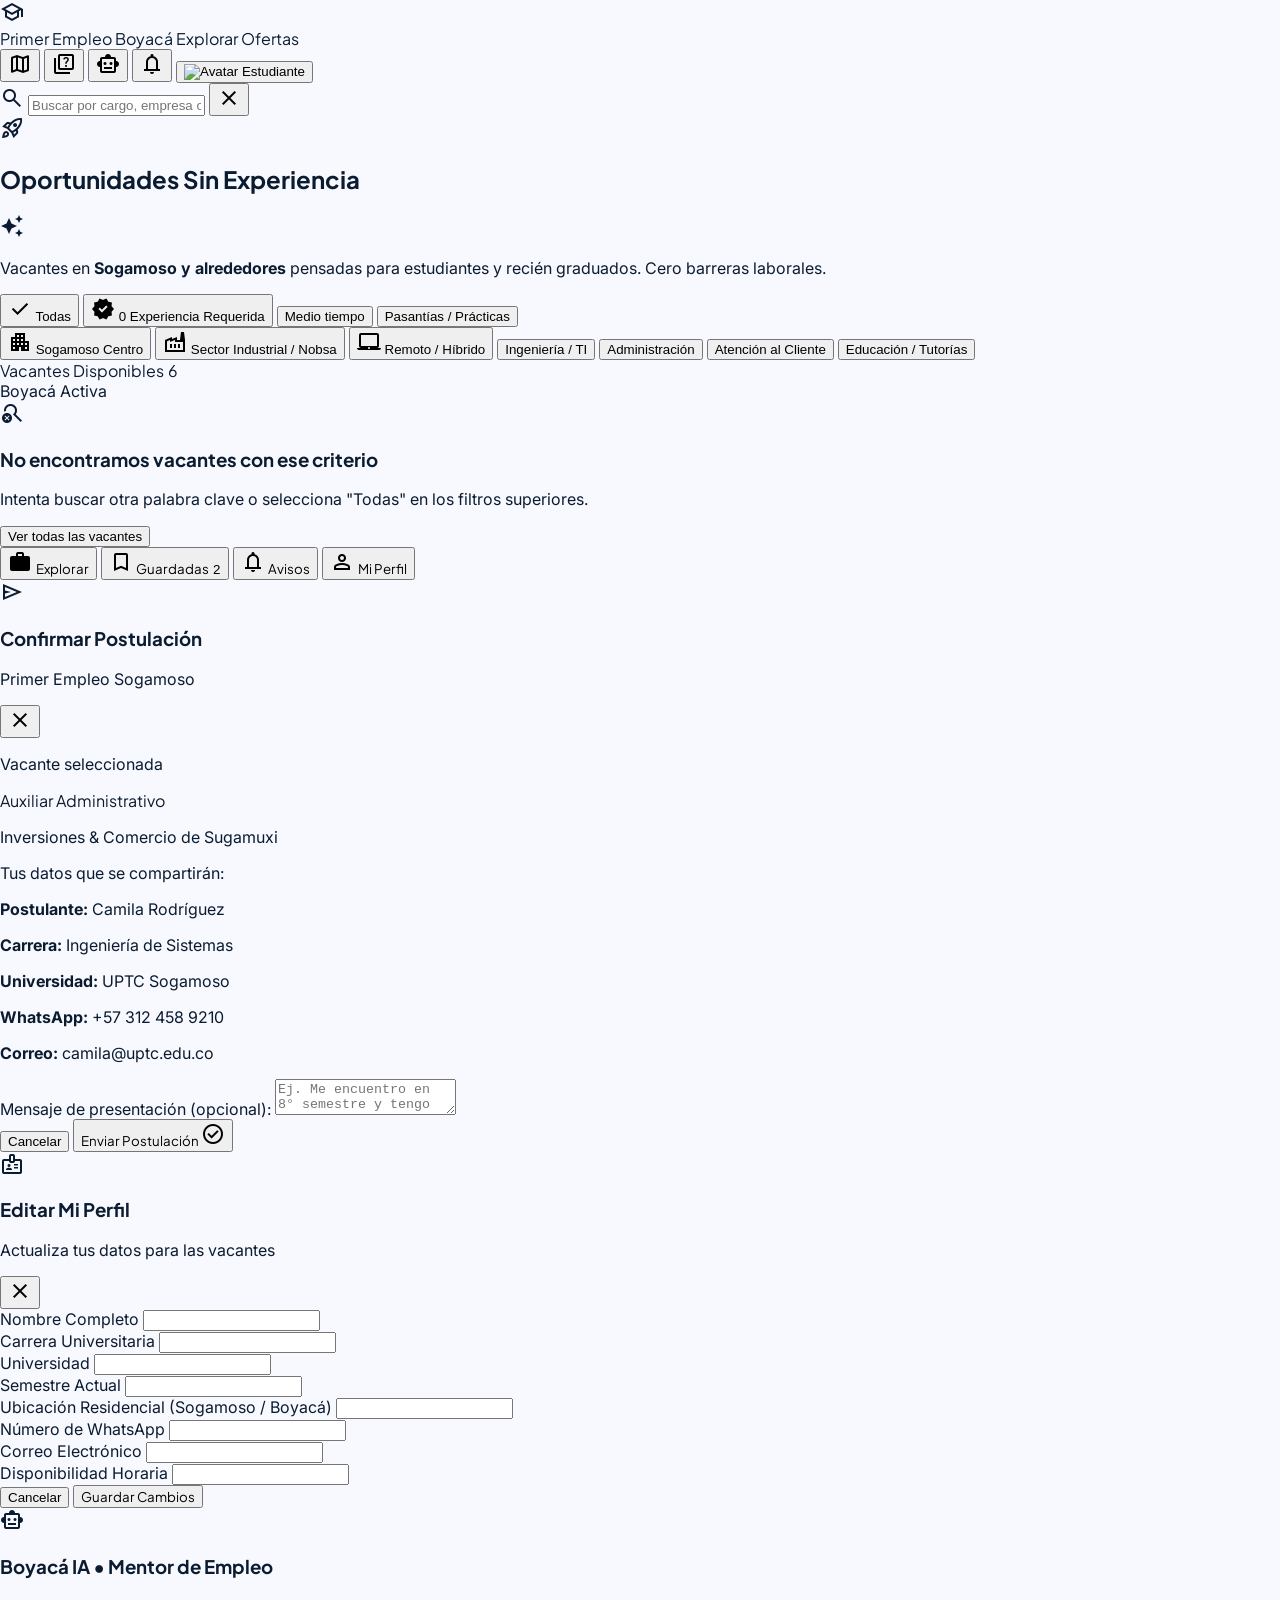
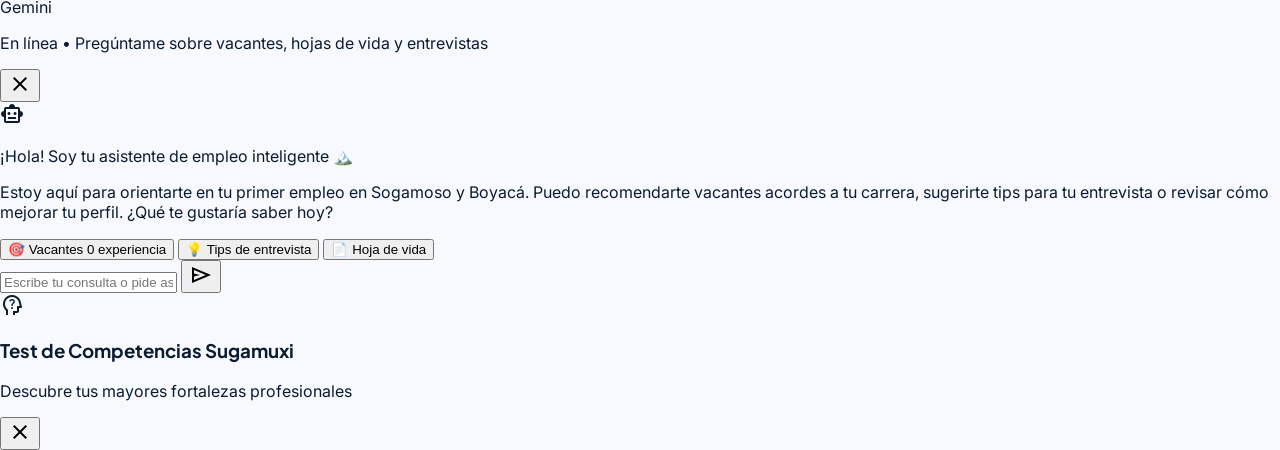
==== commit 4240b926: "feat: actualizar app con innovaciones y eliminar footer academico" ====
--- a/index.html
+++ b/index.html
@@ -54,6 +54,10 @@
 
   <!-- Custom CSS -->
   <link rel="stylesheet" href="css/styles.css"/>
+  <link rel="stylesheet" href="https://cdnjs.cloudflare.com/ajax/libs/animate.css/4.1.1/animate.min.css"/>
+  <!-- Leaflet CSS & JS -->
+  <link rel="stylesheet" href="https://unpkg.com/leaflet@1.9.4/dist/leaflet.css" integrity="sha256-p4NxAoJBhIIN+hmNHrzRCf9tD/miZyoHS5obTRR9BMY=" crossorigin=""/>
+  <script src="https://unpkg.com/leaflet@1.9.4/dist/leaflet.js" integrity="sha256-20nQCchB9co0qIjJZRGuk2/Z9VM+kNiyxNV1lvTlZBo=" crossorigin=""></script>
 </head>
 
 <body class="bg-surface font-sans text-on-surface antialiased min-h-screen flex flex-col justify-between selection:bg-primary-fixed selection:text-on-primary-fixed">
@@ -76,16 +80,33 @@
         </div>
       </div>
 
-      <!-- Icono de Estado / Perfil Rápido -->
-      <div class="flex items-center gap-2">
-        <button id="header-alerts-btn" aria-label="Notificaciones" class="relative w-10 h-10 flex items-center justify-center rounded-xl text-on-surface-variant hover:bg-surface-container active:scale-95 transition-all">
-          <span class="material-symbols-outlined text-[22px]">notifications</span>
-          <span id="header-notif-badge" class="absolute top-2 right-2 w-2.5 h-2.5 bg-primary rounded-full ring-2 ring-surface"></span>
+      <!-- Icono de Estado / Herramientas / Perfil Rápido -->
+      <div class="flex items-center gap-1 sm:gap-2">
+        <!-- Mapa Interactivo -->
+        <button id="map-toggle-btn" aria-label="Ver Mapa de Ofertas" title="Mapa de Empleos Boyacá" class="w-9 h-9 flex items-center justify-center rounded-xl text-on-surface-variant hover:bg-surface-container hover:text-primary active:scale-95 transition-all">
+          <span class="material-symbols-outlined text-[20px]">map</span>
+        </button>
+
+        <!-- Quiz de Habilidades -->
+        <button id="quiz-toggle-btn" aria-label="Quiz de Habilidades" title="Test de Competencias" class="w-9 h-9 flex items-center justify-center rounded-xl text-on-surface-variant hover:bg-surface-container hover:text-primary active:scale-95 transition-all">
+          <span class="material-symbols-outlined text-[20px]">quiz</span>
+        </button>
+
+        <!-- Chatbot IA Asesor -->
+        <button id="chatbot-toggle-btn" aria-label="Asistente IA" title="Asesor Virtual Boyacá IA" class="w-9 h-9 flex items-center justify-center rounded-xl text-on-surface-variant hover:bg-surface-container hover:text-primary active:scale-95 transition-all relative">
+          <span class="material-symbols-outlined text-[20px] text-primary">smart_toy</span>
+          <span class="absolute top-1.5 right-1.5 w-2 h-2 bg-primary rounded-full animate-ping"></span>
+          <span class="absolute top-1.5 right-1.5 w-2 h-2 bg-primary rounded-full"></span>
+        </button>
+
+        <button id="header-alerts-btn" aria-label="Notificaciones" class="relative w-9 h-9 flex items-center justify-center rounded-xl text-on-surface-variant hover:bg-surface-container active:scale-95 transition-all">
+          <span class="material-symbols-outlined text-[20px]">notifications</span>
+          <span id="header-notif-badge" class="absolute top-1.5 right-1.5 w-2.5 h-2.5 bg-primary rounded-full ring-2 ring-surface"></span>
         </button>
 
         <button id="header-profile-btn" aria-label="Mi Perfil" class="relative group p-0.5 rounded-full hover:ring-2 hover:ring-primary/40 transition-all">
-          <img id="header-avatar" alt="Avatar Estudiante" class="w-9 h-9 rounded-full object-cover ring-2 ring-primary/20" src=""/>
-          <span class="absolute bottom-0 right-0 w-3 h-3 bg-primary border-2 border-surface rounded-full"></span>
+          <img id="header-avatar" alt="Avatar Estudiante" class="w-8 h-8 rounded-full object-cover ring-2 ring-primary/20" src=""/>
+          <span class="absolute bottom-0 right-0 w-2.5 h-2.5 bg-primary border-2 border-surface rounded-full"></span>
         </button>
       </div>
     </div>
@@ -212,12 +233,7 @@
         </button>
       </div>
 
-      <!-- Tarjeta informativa de proyecto UPTC / Grupo 35 -->
-      <div class="p-3.5 bg-surface-container-lowest rounded-xl border border-surface-container-high/60 text-center">
-        <p class="text-[11px] text-on-surface-variant">
-          Proyecto académico Grupo 35 • Universidad Pedagógica y Tecnológica de Colombia (UPTC Sogamoso)
-        </p>
-      </div>
+
     </section>
 
     <!-- ========================================== -->
@@ -231,9 +247,22 @@
           <span class="material-symbols-outlined text-[18px]">arrow_back</span>
           <span>Volver al listado</span>
         </button>
-        <button id="detail-share-btn" class="w-9 h-9 rounded-xl bg-surface-container-lowest border border-surface-container-high text-on-surface-variant hover:text-primary flex items-center justify-center active:scale-95 transition-all" title="Compartir vacante">
-          <span class="material-symbols-outlined text-[20px]">share</span>
-        </button>
+        <div class="flex items-center gap-1.5">
+          <!-- Botón Agendar/Descargar Calendario -->
+          <button id="detail-calendar-btn" class="flex items-center gap-1 px-2.5 py-1.5 rounded-xl bg-surface-container-lowest border border-surface-container-high text-on-surface-variant hover:text-primary hover:border-primary text-xs font-medium active:scale-95 transition-all" title="Agendar Recordatorio de Entrevista">
+            <span class="material-symbols-outlined text-[18px] text-primary">event</span>
+            <span class="hidden sm:inline">Calendario</span>
+          </button>
+          <!-- Botón Compartir en LinkedIn -->
+          <button id="detail-linkedin-btn" class="flex items-center gap-1 px-2.5 py-1.5 rounded-xl bg-[#0077B5]/10 border border-[#0077B5]/30 text-[#0077B5] hover:bg-[#0077B5] hover:text-white text-xs font-semibold active:scale-95 transition-all" title="Compartir en LinkedIn">
+            <svg class="w-3.5 h-3.5 fill-current" viewBox="0 0 24 24"><path d="M19 0h-14c-2.761 0-5 2.239-5 5v14c0 2.761 2.239 5 5 5h14c2.762 0 5-2.239 5-5v-14c0-2.761-2.238-5-5-5zm-11 19h-3v-11h3v11zm-1.5-12.268c-.966 0-1.75-.79-1.75-1.764s.784-1.764 1.75-1.764 1.75.79 1.75 1.764-.783 1.764-1.75 1.764zm13.5 12.268h-3v-5.604c0-3.368-4-3.113-4 0v5.604h-3v-11h3v1.765c1.396-2.586 7-2.777 7 2.476v6.759z"/></svg>
+            <span class="hidden sm:inline">LinkedIn</span>
+          </button>
+          <!-- Compartir nativo/enlace -->
+          <button id="detail-share-btn" class="w-9 h-9 rounded-xl bg-surface-container-lowest border border-surface-container-high text-on-surface-variant hover:text-primary flex items-center justify-center active:scale-95 transition-all" title="Compartir vacante">
+            <span class="material-symbols-outlined text-[20px]">share</span>
+          </button>
+        </div>
       </div>
 
       <!-- Trust Badge: Oportunidad Juvenil Verificada -->
@@ -647,6 +676,39 @@
         <!-- Renderizado dinámico -->
       </div>
     </section>
+
+    <!-- ========================================== -->
+    <!-- VIEW 6: MAPA INTERACTIVO REGIONAL          -->
+    <!-- ========================================== -->
+    <section id="view-mapa" class="view-screen hidden pt-2 pb-6 space-y-4">
+      <div class="flex items-center justify-between">
+        <div class="flex items-center gap-2">
+          <button id="btn-back-map" class="flex items-center gap-1 px-3 py-1.5 rounded-xl bg-surface-container text-on-surface hover:bg-surface-container-high active:scale-95 transition-all text-xs font-semibold">
+            <span class="material-symbols-outlined text-[18px]">arrow_back</span>
+            <span>Volver</span>
+          </button>
+          <div>
+            <h2 class="font-heading font-bold text-base text-on-surface">Mapa Laboral Boyacá</h2>
+            <p class="text-[11px] text-on-surface-variant">Sogamoso, Nobsa, Duitama y alrededores</p>
+          </div>
+        </div>
+        <span class="px-2.5 py-1 rounded-full bg-primary/10 text-primary text-xs font-bold font-heading">
+          Leaflet + OSM
+        </span>
+      </div>
+
+      <div class="relative w-full rounded-2xl overflow-hidden border border-surface-container-high/80 shadow-md">
+        <div id="leaflet-map" class="w-full h-[420px] bg-surface-container"></div>
+      </div>
+
+      <div class="p-3 bg-surface-container-lowest rounded-xl border border-surface-container-high text-xs text-on-surface-variant space-y-1">
+        <p class="font-bold text-on-surface flex items-center gap-1.5">
+          <span class="material-symbols-outlined text-primary text-[16px]">pin_drop</span>
+          Ubicación geográfica de oportunidades juveniles
+        </p>
+        <p>Haz clic en los marcadores verdes para ver la empresa, el rol y abrir el detalle directo de la postulación sin moverte de la app.</p>
+      </div>
+    </section>
   </main>
 
   <!-- ================= BOTTOM NAVIGATION BAR ================= -->
@@ -801,6 +863,100 @@
     </div>
   </div>
 
+  <!-- ================= MODAL: CHATBOT IA GEMINI ================= -->
+  <div id="modal-chatbot" class="fixed inset-0 z-50 bg-on-surface/40 backdrop-blur-sm hidden items-center justify-center p-3 sm:p-4">
+    <div class="w-full max-w-lg h-[540px] max-h-[92vh] flex flex-col bg-surface-container-lowest rounded-2xl shadow-2xl border border-surface-container-high overflow-hidden animate-slide-up">
+      <!-- Header Chatbot -->
+      <div class="flex items-center justify-between p-3.5 border-b border-surface-container-high bg-surface-container-low">
+        <div class="flex items-center gap-2.5">
+          <div class="w-9 h-9 rounded-xl bg-primary text-on-primary flex items-center justify-center shadow-sm">
+            <span class="material-symbols-outlined text-[22px]">smart_toy</span>
+          </div>
+          <div>
+            <div class="flex items-center gap-1.5">
+              <h3 class="font-heading font-bold text-sm text-on-surface">Boyacá IA • Mentor de Empleo</h3>
+              <span class="px-1.5 py-0.5 rounded text-[9px] font-bold bg-primary-fixed text-on-primary-fixed uppercase">Gemini</span>
+            </div>
+            <p class="text-[11px] text-on-surface-variant flex items-center gap-1">
+              <span class="w-1.5 h-1.5 rounded-full bg-primary animate-pulse"></span>
+              En línea • Pregúntame sobre vacantes, hojas de vida y entrevistas
+            </p>
+          </div>
+        </div>
+        <button id="close-chatbot-btn" class="w-8 h-8 rounded-full bg-surface-container text-on-surface-variant hover:text-on-surface flex items-center justify-center">
+          <span class="material-symbols-outlined text-[18px]">close</span>
+        </button>
+      </div>
+
+      <!-- Mensajes del Chatbot -->
+      <div id="chatbot-messages" class="flex-1 overflow-y-auto p-4 space-y-3 bg-surface text-xs">
+        <!-- Mensaje de bienvenida inicial -->
+        <div class="flex items-start gap-2.5 max-w-[85%]">
+          <div class="w-7 h-7 rounded-lg bg-primary/10 text-primary flex items-center justify-center shrink-0">
+            <span class="material-symbols-outlined text-[16px]">smart_toy</span>
+          </div>
+          <div class="bg-surface-container-lowest border border-surface-container-high p-3 rounded-2xl rounded-tl-none shadow-sm space-y-1">
+            <p class="font-bold text-[11px] text-primary">¡Hola! Soy tu asistente de empleo inteligente 🏔️</p>
+            <p class="text-on-surface leading-relaxed">
+              Estoy aquí para orientarte en tu primer empleo en Sogamoso y Boyacá. Puedo recomendarte vacantes acordes a tu carrera, sugerirte tips para tu entrevista o revisar cómo mejorar tu perfil. ¿Qué te gustaría saber hoy?
+            </p>
+          </div>
+        </div>
+      </div>
+
+      <!-- Prompts rápidos -->
+      <div class="px-3 py-1.5 bg-surface-container-low border-t border-surface-container-high/60 flex items-center gap-1.5 overflow-x-auto no-scrollbar text-[11px]">
+        <button class="quick-prompt-btn px-2.5 py-1 rounded-full bg-surface-container hover:bg-primary-fixed hover:text-on-primary-fixed text-on-surface-variant whitespace-nowrap transition-colors" data-prompt="¿Qué vacantes hay sin experiencia previa?">
+          🎯 Vacantes 0 experiencia
+        </button>
+        <button class="quick-prompt-btn px-2.5 py-1 rounded-full bg-surface-container hover:bg-primary-fixed hover:text-on-primary-fixed text-on-surface-variant whitespace-nowrap transition-colors" data-prompt="Dame 3 tips para mi primera entrevista laboral">
+          💡 Tips de entrevista
+        </button>
+        <button class="quick-prompt-btn px-2.5 py-1 rounded-full bg-surface-container hover:bg-primary-fixed hover:text-on-primary-fixed text-on-surface-variant whitespace-nowrap transition-colors" data-prompt="¿Cómo preparar mi hoja de vida si no tengo experiencia?">
+          📄 Hoja de vida
+        </button>
+      </div>
+
+      <!-- Barra de entrada de texto -->
+      <form id="chatbot-form" class="p-3 bg-surface-container-lowest border-t border-surface-container-high flex items-center gap-2">
+        <input 
+          type="text" 
+          id="chatbot-input" 
+          placeholder="Escribe tu consulta o pide asesoría..." 
+          class="flex-1 bg-surface-container-low text-xs rounded-xl px-3.5 py-2.5 border border-surface-container-high focus:outline-none focus:ring-1 focus:ring-primary"
+          autocomplete="off"
+        />
+        <button type="submit" id="chatbot-send-btn" class="w-10 h-10 rounded-xl bg-primary text-on-primary flex items-center justify-center hover:bg-primary-container active:scale-95 transition-all shadow-sm shrink-0">
+          <span class="material-symbols-outlined text-[18px]">send</span>
+        </button>
+      </form>
+    </div>
+  </div>
+
+  <!-- ================= MODAL: QUIZ DE HABILIDADES ================= -->
+  <div id="modal-quiz" class="fixed inset-0 z-50 bg-on-surface/40 backdrop-blur-sm hidden items-center justify-center p-3 sm:p-4">
+    <div class="w-full max-w-md max-h-[92vh] overflow-y-auto bg-surface-container-lowest rounded-2xl p-5 shadow-2xl border border-surface-container-high space-y-4 animate-slide-up">
+      <div class="flex items-center justify-between">
+        <div class="flex items-center gap-2">
+          <div class="w-9 h-9 rounded-xl bg-primary/10 text-primary flex items-center justify-center">
+            <span class="material-symbols-outlined text-[20px]">psychology_alt</span>
+          </div>
+          <div>
+            <h3 class="font-heading font-bold text-base text-on-surface">Test de Competencias Sugamuxi</h3>
+            <p class="text-[11px] text-on-surface-variant">Descubre tus mayores fortalezas profesionales</p>
+          </div>
+        </div>
+        <button id="close-quiz-btn" class="w-8 h-8 rounded-full bg-surface-container text-on-surface-variant hover:text-on-surface flex items-center justify-center">
+          <span class="material-symbols-outlined text-[18px]">close</span>
+        </button>
+      </div>
+
+      <div id="quiz-container" class="space-y-4 text-xs">
+        <!-- Renderizado dinámicamente con las preguntas o resultado -->
+      </div>
+    </div>
+  </div>
+
   <!-- ================= FLOATING TOAST ================= -->
   <div id="toast-notification" class="flex items-center gap-2 px-4 py-2.5 bg-on-surface text-surface rounded-full shadow-2xl text-xs font-semibold">
     <span id="toast-icon" class="material-symbols-outlined text-[18px] text-primary-fixed">check_circle</span>
--- a/css/styles.css
+++ b/css/styles.css
@@ -100,3 +100,19 @@
   color: #3e4942;
   background-color: transparent;
 }
+
+/* Micro-animación para badge de empresa verificada */
+@keyframes verified-badge-glow {
+  0%, 100% {
+    transform: scale(1);
+    box-shadow: 0 0 0 0 rgba(0, 107, 71, 0.3);
+  }
+  50% {
+    transform: scale(1.05);
+    box-shadow: 0 0 0 4px rgba(0, 107, 71, 0.15);
+  }
+}
+
+.verified-badge-anim {
+  animation: verified-badge-glow 2.5s infinite ease-in-out;
+}
